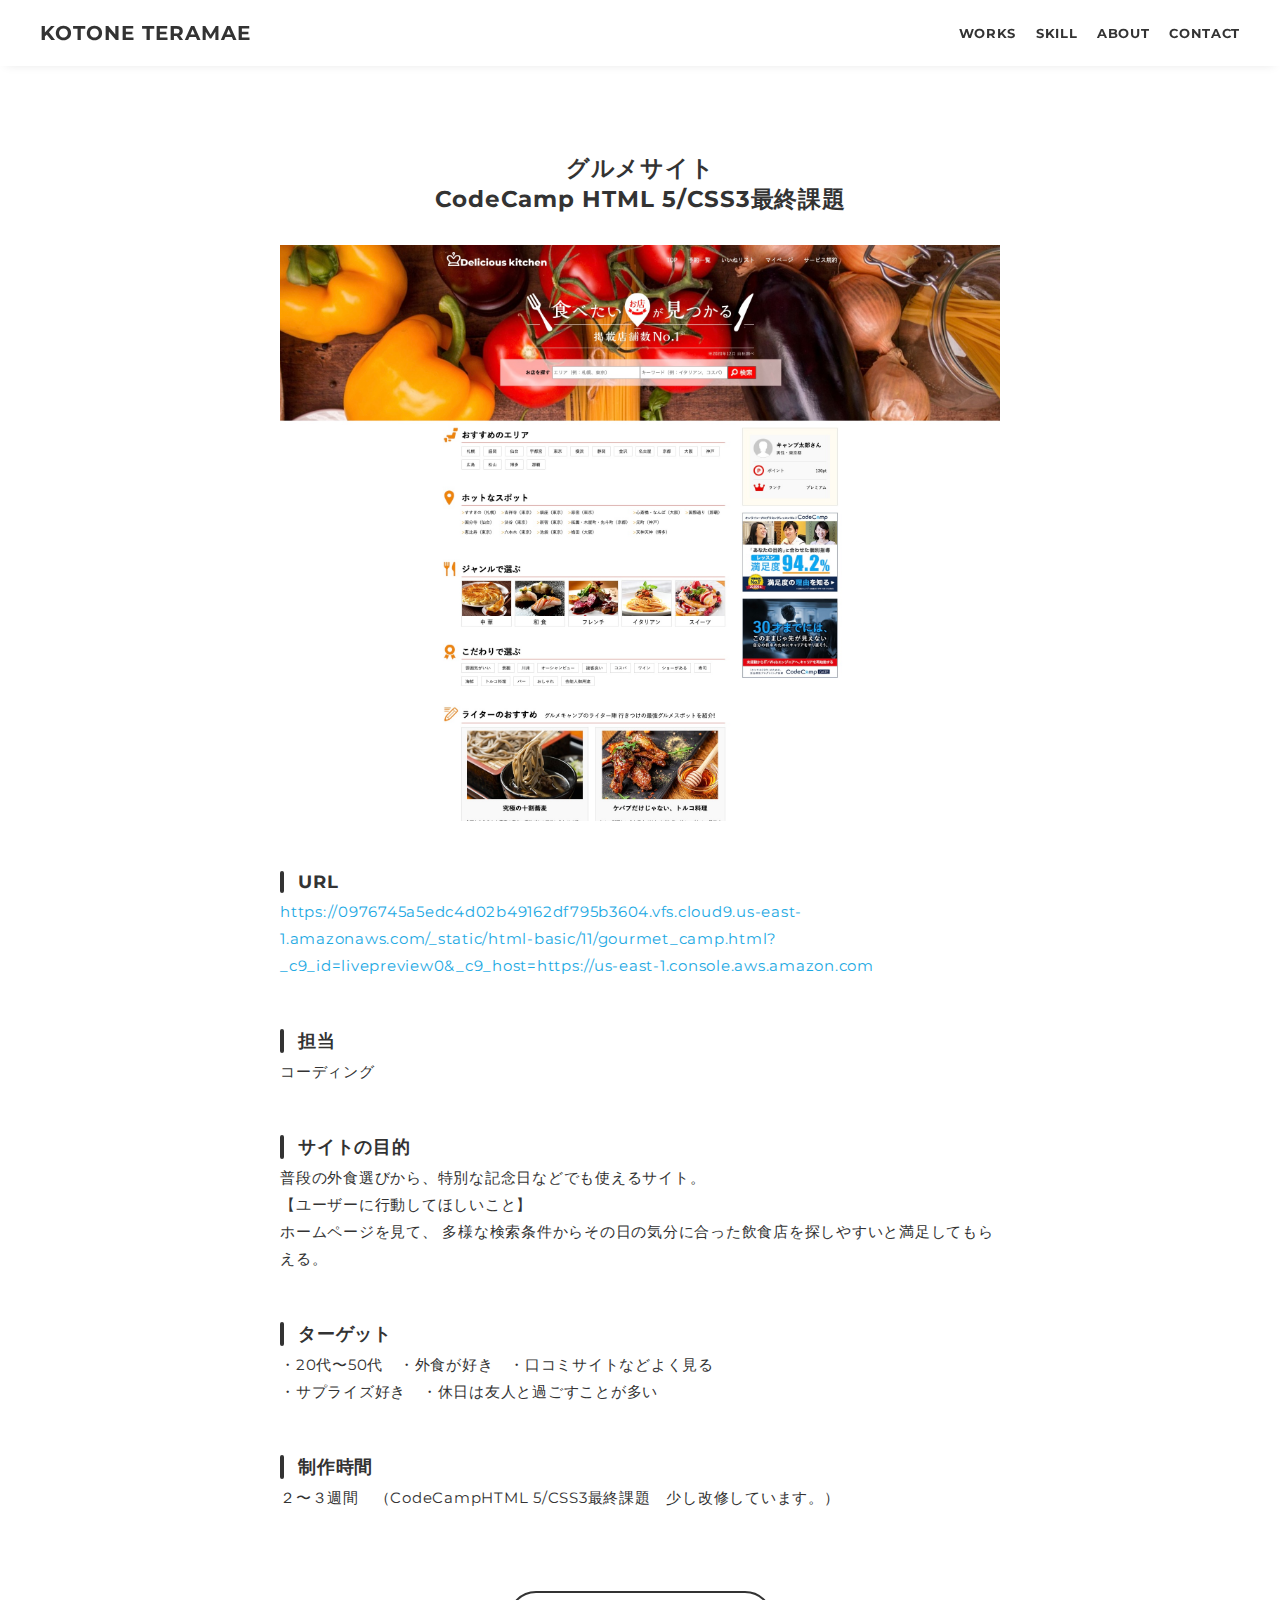
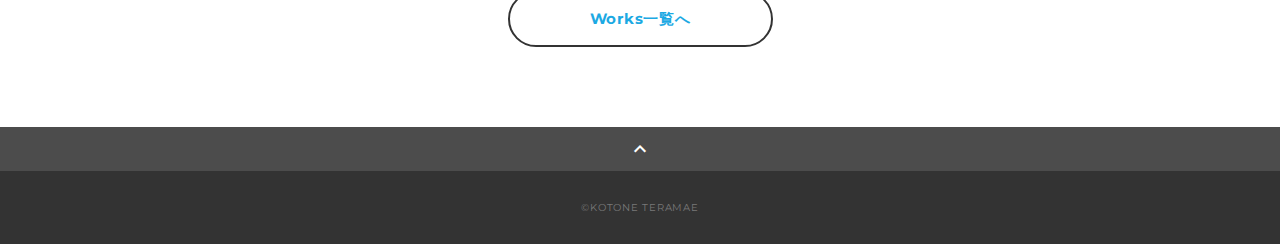
==== works-template.html @ c8ea1478 "portfolio upload" ====
<!DOCTYPE html>
<html>
<head>
  <meta charset="utf-8">
  <meta name="viewport" content="width=device-width,initial-scale=1.0,user-scalable=no">
  <meta property='og:type' content='website'>
  <meta property='og:title' content='WebデザイナーKOTONE TERAMAE ポートフォリオ'>
  <meta property='og:url' content='URLが入る'>
  <meta property='og:description' content='KOTONE TERAMAEのポートフォリオサイトです。'>
  <meta property="og:image" content="img/ogp.png">
  <meta name="description" content="KOTONE TERAMAEのポートフォリオサイトです" />
  <title>TARO YAMADA ポートフォリオ</title>
  <link rel="preconnect" href="https://fonts.gstatic.com">
  <link href="https://fonts.googleapis.com/css2?family=Montserrat:wght@400;700&display=swap" rel="stylesheet">
  <link href="https://fonts.googleapis.com/css?family=Material+Icons+Outlined" rel="stylesheet">
  <link href="css/ress.css" media="all" rel="stylesheet" type="text/css" />
  <link href="css/style.css" media="all" rel="stylesheet" type="text/css" />
  <link rel="shortcut icon" href="img/favicon.ico" />
  <link rel=”canonical” href=”URLが入る” />
</head>

<body>
  <div class="wrapper">

    <!-- header -->
    <header class="header ">
      <div class="container">
        <h1 class="header-logo">
          <a href="index.html">KOTONE TERAMAE</a>
        </h1>
        <nav class="gnav">
          <ul class="gnav-list">
            <li class="gnav-item"><a href="./index.html#works">WORKS</a></li>
            <li class="gnav-item"><a href="./index.html#skill">SKILL</a></li>
            <li class="gnav-item"><a href="./index.html#about">ABOUT</a></li>
            <li class="gnav-item"><a href="./index.html#contact">CONTACT</a></li>
          </ul>
        </nav>
      </div>
    </header>
    <!-- /header -->

    <main class="content">

      <article class="article">
        <div class="article-container">
          <h2 class="article-title">グルメサイト<br>CodeCamp HTML 5/CSS3最終課題</h2>
          <div class="article-body">
            <p>
              <img src="img/gourmet.jpg" alt="">
            </p>
            <h3>URL</h3>
            <p><a href="https://0976745a5edc4d02b49162df795b3604.vfs.cloud9.us-east-1.amazonaws.com/_static/html-basic/11/gourmet_camp.html?_c9_id=livepreview0&_c9_host=https://us-east-1.console.aws.amazon.com" target="_blank" rel="noopener">https://0976745a5edc4d02b49162df795b3604.vfs.cloud9.us-east-1.amazonaws.com/_static/html-basic/11/gourmet_camp.html?_c9_id=livepreview0&_c9_host=https://us-east-1.console.aws.amazon.com</a></p>
            <h3>担当</h3>
            <p>コーディング</p>
            <h3>サイトの目的</h3>
            <p>普段の外食選びから、特別な記念日などでも使えるサイト。<br>【ユーザーに行動してほしいこと】<br>ホームページを見て、
              多様な検索条件からその日の気分に合った飲食店を探しやすいと満足してもらえる。</p>
            <h3>ターゲット</h3>
            <p>・20代〜50代　・外食が好き　・口コミサイトなどよく見る<br>
              ・サプライズ好き　・休日は友人と過ごすことが多い　</p>
            <h3>制作時間</h3>
            <p>
              ２〜３週間　（CodeCampHTML 5/CSS3最終課題　少し改修しています。）
            </p>
          </div>
          <div class="home-link">
            <a class="mailbotan" href="./index.html#works">Works一覧へ</a>
          </div>
        </div>
      </article>

      <div class="page-top" id="js-page-top">
        <span class="material-icons-outlined">expand_less</span>
      </div>
    </main>

    <!-- footer -->
    <footer class="footer">
      <div class="copyright">&copy;KOTONE TERAMAE</div>
    </footer>
    <!-- /footer -->

  </div>
  <script src="https://ajax.googleapis.com/ajax/libs/jquery/3.5.1/jquery.min.js"></script>
  <script type='text/javascript' src="js/script.js"></script>
</body>
</html>
---- css/ress.css ----
/*!
 * ress.css • v3.0.1
 * MIT License
 * github.com/filipelinhares/ress
 */

/* # =================================================================
   # Global selectors
   # ================================================================= */

html {
  box-sizing: border-box;
  word-break: normal;
  -moz-tab-size: 4;
  tab-size: 4;

  -webkit-text-size-adjust: 100%; /* Prevent adjustments of font size after orientation changes in iOS */
}

*,
::before,
::after {
  box-sizing: inherit;
  background-repeat: no-repeat; /* Set `background-repeat: no-repeat` to all elements and pseudo elements */
}

::before,
::after {
  vertical-align: inherit;
  text-decoration: inherit; /* Inherit text-decoration and vertical align to ::before and ::after pseudo elements */
}

* {
  margin: 0;
  padding: 0; /* Reset `padding` and `margin` of all elements */
}

/* # =================================================================
   # General elements
   # ================================================================= */

hr {
  overflow: visible; /* Show the overflow in Edge and IE */
  height: 0; /* Add the correct box sizing in Firefox */
}

details,
main {
  display: block; /* Render the `main` element consistently in IE. */
}

summary {
  display: list-item; /* Add the correct display in all browsers */
}

small {
  font-size: 80%; /* Set font-size to 80% in `small` elements */
}

[hidden] {
  display: none; /* Add the correct display in IE */
}

abbr[title] {
  /* Add the correct text decoration in Chrome, Edge, IE, Opera, and Safari */
  text-decoration: underline;
  text-decoration: underline dotted;
  border-bottom: none; /* Remove the bottom border in Chrome 57 */
}

a {
  background-color: transparent; /* Remove the gray background on active links in IE 10 */
}

a:active,
a:hover {
  outline-width: 0; /* Remove the outline when hovering in all browsers */
}

code,
kbd,
pre,
samp {
  font-family: monospace, monospace; /* Specify the font family of code elements */
}

pre {
  font-size: 1em; /* Correct the odd `em` font sizing in all browsers */
}

b,
strong {
  font-weight: bolder; /* Add the correct font weight in Chrome, Edge, and Safari */
}

/* https://gist.github.com/unruthless/413930 */
sub,
sup {
  position: relative;
  font-size: 75%;
  line-height: 0;
  vertical-align: baseline;
}

sub {
  bottom: -.25em;
}

sup {
  top: -.5em;
}

/* # =================================================================
   # Forms
   # ================================================================= */

input {
  border-radius: 0;
}

/* Replace pointer cursor in disabled elements */
[disabled] {
  cursor: default;
}

[type="number"]::-webkit-container-spin-button,
[type="number"]::-webkit-outer-spin-button {
  height: auto; /* Correct the cursor style of increment and decrement buttons in Chrome */
}

[type="search"] {
  outline-offset: -2px; /* Correct the outline style in Safari */

  -webkit-appearance: textfield; /* Correct the odd appearance in Chrome and Safari */
}

[type="search"]::-webkit-search-decoration {
  -webkit-appearance: none; /* Remove the container padding in Chrome and Safari on macOS */
}

textarea {
  overflow: auto; /* Internet Explorer 11+ */
  resize: vertical; /* Specify textarea resizability */
}

button,
input,
optgroup,
select,
textarea {
  font: inherit; /* Specify font inheritance of form elements */
}

optgroup {
  font-weight: bold; /* Restore the font weight unset by the previous rule */
}

button {
  overflow: visible; /* Address `overflow` set to `hidden` in IE 8/9/10/11 */
}

button,
select {
  text-transform: none; /* Firefox 40+, Internet Explorer 11- */
}

/* Apply cursor pointer to button elements */
button,
[type="button"],
[type="reset"],
[type="submit"],
[role="button"] {
  cursor: pointer;
  color: inherit;
}

/* Remove container padding and border in Firefox 4+ */
button::-moz-focus-container,
[type="button"]::-moz-focus-container,
[type="reset"]::-moz-focus-container,
[type="submit"]::-moz-focus-container {
  padding: 0;
  border-style: none;
}

/* Replace focus style removed in the border reset above */
button:-moz-focusring,
[type="button"]::-moz-focus-container,
[type="reset"]::-moz-focus-container,
[type="submit"]::-moz-focus-container {
  outline: 1px dotted ButtonText;
}

button,
html [type="button"],
/* Prevent a WebKit bug where (2) destroys native `audio` and `video`controls in Android 4 */
[type="reset"],
[type="submit"] {
  -webkit-appearance: button; /* Correct the inability to style clickable types in iOS */
}

/* Remove the default button styling in all browsers */
button,
input,
select,
textarea {
  border-style: none;
  background-color: transparent;
}

/* Style select like a standard input */
select {
  -webkit-appearance: none; /* Chrome 41+ */
  -moz-appearance: none; /* Firefox 36+ */
}

select::-ms-expand {
  display: none; /* Internet Explorer 11+ */
}

select::-ms-value {
  color: currentColor; /* Internet Explorer 11+ */
}

legend {
  display: table; /* Correct the text wrapping in Edge and IE */
  max-width: 100%; /* Correct the text wrapping in Edge and IE */
  max-width: 100%; /* Correct the text wrapping in Edge 18- and IE */
  white-space: normal; /* Correct the text wrapping in Edge and IE */
  color: inherit; /* Correct the color inheritance from `fieldset` elements in IE */
  border: 0; /* Correct `color` not being inherited in IE 8/9/10/11 */
}

::-webkit-file-upload-button {
  font: inherit; /* Change font properties to `inherit` in Chrome and Safari */
  color: inherit;
  /* Correct the inability to style clickable types in iOS and Safari */

  -webkit-appearance: button;
}

/* # =================================================================
   # Specify media element style
   # ================================================================= */

img {
  border-style: none; /* Remove border when inside `a` element in IE 8/9/10 */
}

/* Add the correct vertical alignment in Chrome, Firefox, and Opera */
progress {
  vertical-align: baseline;
}

/* # =================================================================
   # Accessibility
   # ================================================================= */

/* Hide content from screens but not screenreaders */
@media screen {
  [hidden~="screen"] {
    display: inherit;
  }
  [hidden~="screen"]:not(:active):not(:focus):not(:target) {
    position: absolute !important;
    clip: rect(0 0 0 0) !important;
  }
}

/* Specify the progress cursor of updating elements */
[aria-busy="true"] {
  cursor: progress;
}

/* Specify the pointer cursor of trigger elements */
[aria-controls] {
  cursor: pointer;
}

/* Specify the unstyled cursor of disabled, not-editable, or otherwise inoperable elements */
[aria-disabled] {
  cursor: default;
}
---- css/style.css ----
body {
  font-family: "Montserrat","Helvetica Neue",Arial,"Hiragino Kaku Gothic ProN","Hiragino Sans",Meiryo,sans-serif;
  font-size: 15px;
  letter-spacing: .05em;
  color: #333;
}

a {
  transition: opacity .3s;
  text-decoration: none;
  color: #1ca9e3;
}

img {
  max-width: 100%;
  height: auto;
  vertical-align: bottom;
  border-style: none;
}



.pc-only {
  display: block;
}

.sp-only {
  display: none;
}

/*--------------------------------
 レイアウト
---------------------------------*/
.wrapper {
  padding-top: 73px;
}

.section {
  padding: 90px 0;
}

.section:nth-of-type(odd) {
  background-color: #f7f7f7;
}

.container {
  max-width: 1340px;
  margin: 0 auto;
  padding: 0 40px;
}

/*--------------------------------
 見出し
---------------------------------*/
.title {
  font-size: 34px;
  font-weight: bold;
  line-height: 1;
  margin-bottom: 40px;
  text-align: center;
  letter-spacing: .05em;
  color: #333;
}

.lead {
  font-size: 16px;
  line-height: 1.8;
  margin-bottom: 30px;
}

/*--------------------------------
ヘッダー
---------------------------------*/
.header {
  position: fixed;
  top: 0;
  z-index: 1;
  width: 100%;
  background-color: #fff;
  box-shadow: 0 5px 10px -6px rgba(0,0,0,.1);
}

.header .container {
  display: flex;
  align-items: center;
  justify-content: space-between;
  padding: 20px 40px;
}

.header-logo {
  font-size: 20px;
  font-weight: bold;
  line-height: 1.2;
  margin-right: 20px;
  letter-spacing: .05em;
}

.header-logo a {
  color: #333;
}

.gnav-list {
  display: flex;
  justify-content: space-between;
  list-style: none;
}

.gnav-item:not(:last-child) {
  margin-right: 20px;
}

.gnav-item a {
  position: relative;
  font-size: 13px;
  font-weight: bold;
  display: inline-block;
  padding: 5px 0;
  transition: .3s;
  letter-spacing: .05em;
  color: #333;
}
.gnav-item a:after {
  position: absolute;
  bottom: 0;
  left: 50%;
  width: 0;
  height: 3px;
  content: "";
  transition: .3s;
  -webkit-transform: translateX(-50%);
  transform: translateX(-50%);
  background-color: #333;
}

.gnav-item a:hover:after {
  width: 100%;
}

/*--------------------------------
 メインビジュアル
---------------------------------*/
.mv {
  display: flex;
  align-items: center;
  justify-content: center;
  height: 85vh;
  text-align: center;
}

.mv-container {
  padding: 0 40px;
}

.mv-title {
  font-size: 60px;
  font-weight: bold;
  line-height: 1.2;
  margin-bottom: 5px;
  letter-spacing: .1em;
}
.mv-subtitle {
  font-size: 20px;
  font-weight: bold;
  line-height: 1;
  margin-bottom: 40px;
  letter-spacing: .08em;
}

.mv-text {
  font-size: 16px;
  line-height: 1.8;
}

/*--------------------------------
 Works
---------------------------------*/
.works-list {
  display: flex;
  flex-wrap: wrap;
  margin-bottom: -40px;
}

.works-item {
  width: 31.74603%;
  margin-right: 1.58730%;
  margin-bottom: 40px;
  color: #333;
}

.works-item:hover {
  opacity: .9;
}

.works-item:nth-of-type(3n) {
  margin-right: 0;
}

.works-img img {
  border: 1px solid #e6e6e6;
}

.works-name {
  font-size: 12px;
  font-weight: bold;
  margin-top: 8px;
}

.works-info {
  font-size: 10px;
  margin-top: 5px;
}

/*--------------------------------
 Skill
---------------------------------*/
.skill-list {
  display: flex;
  flex-wrap: wrap;
  justify-content: space-between;
  margin-bottom: -50px;
}

.skill-item {
  display: flex;
  align-items: flex-start;
  justify-content: space-between;
  width: 48%;
  margin-bottom: 50px;
}

.skill-img {
  width: 60px;
  height: auto;
  margin-right: 20px;
}

.skill-body {
  flex: 1;
}

.skill-name {
  margin-bottom: 10px;
}

.skill-text {
  font-size: 14px;
  line-height: 1.8;
}

/*--------------------------------
 About
---------------------------------*/
.profile {
  display: flex;
  flex-wrap: wrap;
  max-width: 800px;
  margin: 0 auto;
}
.profile-img {
  width: 20%;
  margin-right: 30px;
  border-radius: 50%;
}
.profile-img img {
  border-radius: 50%;
}
.profile-body {
  flex: 1;
}

.profile-body p {
  font-size: 15px;
  line-height: 1.8;
}

.profile-body p:not(:last-child) {
  margin-bottom: 30px;
}

/*--------------------------------
 Contact
---------------------------------*/
.contact {
  text-align: center;
}

.contact-item:not(:last-child) {
  margin-right: 10px;
}

.contact-text {
  margin-top: 10px;
}

.mailbotan{
  display: inline-block;
  border-radius: 50px;
  border: 2px solid #333;
  padding: 16px 80px;
  font-weight: bold;
  background-color: white;
  transition: .3s;
}
.mailbotan:hover{
  border-color: #1ca9e3;
  background-color: #f5f5f5;
}
/*--------------------------------
 ページトップ
---------------------------------*/
.page-top {
  font-weight: bold;
  padding: 10px;
  cursor: pointer;
  text-align: center;
  background-color: #4c4c4c;
}

.page-top .material-icons-outlined {
  vertical-align: bottom;
  color: #fff;
}

/*--------------------------------
 フッター
---------------------------------*/
.footer {
  padding: 30px;
  background-color: #333;
}

.copyright {
  font-size: 10px;
  text-align: center;
  color: #797979;
}

/*--------------------------------
 下層：Worksページ
---------------------------------*/
.article {
  padding: 80px 0;
}

.article-container {
  max-width: 1040px;
  margin: 0 auto;
  padding: 0 20px;
}

.article-title {
  margin-bottom: 30px;
  text-align: center;
}

.article-body {
  max-width: 720px;
  margin: 0 auto;
  margin-bottom: 80px;
}

.article-body h3 {
  position: relative;
  font-size: 18px;
  margin-bottom: 5px;
  padding-left: 1em;
}

.article-body h3:not(:first-child) {
  margin-top: 50px;
}

.article-body h3::before {
  position: absolute;
  top: 0;
  left: 0;
  width: 4px;
  height: 100%;
  content: "";
  border-radius: 3px;
  background-color: #333;
}

.article-body p {
  font-size: 15px;
  line-height: 1.8;
  margin-bottom: 30px;
}

.home-link {
  text-align: center;
}

/*media Queries 767
----------------------------------------------------*/
@media screen and (max-width: 767px) {
  body {
    font-size: 14px;
  }

  .pc-only {
    display: none;
  }

  .sp-only {
    display: block;
  }

  /* 見出し */
  .title {
    font-size: 26px;
    margin-bottom: 20px;
  }

  .lead {
    font-size: 14px;
    line-height: 1.7;
    margin-bottom: 20px;
  }

  /* レイアウト */
  .wrapper {
    padding-top: 57px;
  }

  .section {
    padding: 60px 0;
  }

  .container {
    padding: 0 20px;
  }

  /* ヘッダー */
  .header .container {
    padding: 15px;
  }

  .header-logo {
    font-size: 15px;
    margin-right: 15px;
  }

  .gnav-item:not(:last-child) {
    margin-right: 10px;
  }

  .gnav-item a {
    font-size: 10px;
  }

  .gnav-item a:after {
    display: none;
  }

  /*  メインビジュアル */
  .mv {
    height: 75vh;
  }

  .mv-container {
    padding: 0 20px;
  }

  .mv-title {
    font-size: 30px;
  }
  .mv-subtitle {
    font-size: 16px;
    margin-bottom: 20px;
  }

  .mv-text {
    font-size: 14px;
    line-height: 1.7;
  }

  /* Works */
  .works-name {
    font-size: 12px;
  }

  .works-info {
    margin-top: 3px;
  }

  .works-list {
    justify-content: space-between;
  }

  .works-item {
    flex: 0 0 48%;
    margin-right: 0;
    margin-bottom: 30px;
  }

  /* Skill */
  .skill-list {
    display: block;
    margin-bottom: 0;
  }

  .skill-item {
    width: 100%;
    margin-bottom: 35px;
  }

  .skill-item:last-child {
    margin-bottom: 0;
  }

  .skill-name {
    margin-bottom: 5px;
  }

  .skill-text {
    font-size: 13px;
    line-height: 1.7;
  }

  /* About */
  .profile {
    display: block;
  }
  .profile-img {
    width: 150px;
    margin: 0 auto;
    margin-bottom: 25px;
  }

  .profile-body p {
    font-size: 14px;
    line-height: 1.7;
  }

  .profile-body p:not(:last-child) {
    margin-bottom: 20px;
  }

  /* フッター */
  .footer {
    padding: 20px;
  }

  /* 下層ページ */
  .article {
    padding: 50px 0;
  }

  .article-body h3 {
    font-size: 16px;
    padding-left: .8em;
  }

  .article-body h3:not(:first-child) {
    margin-top: 30px;
  }

  .article-body p {
    font-size: 14px;
    line-height: 1.7;
    margin-bottom: 20px;
  }
}
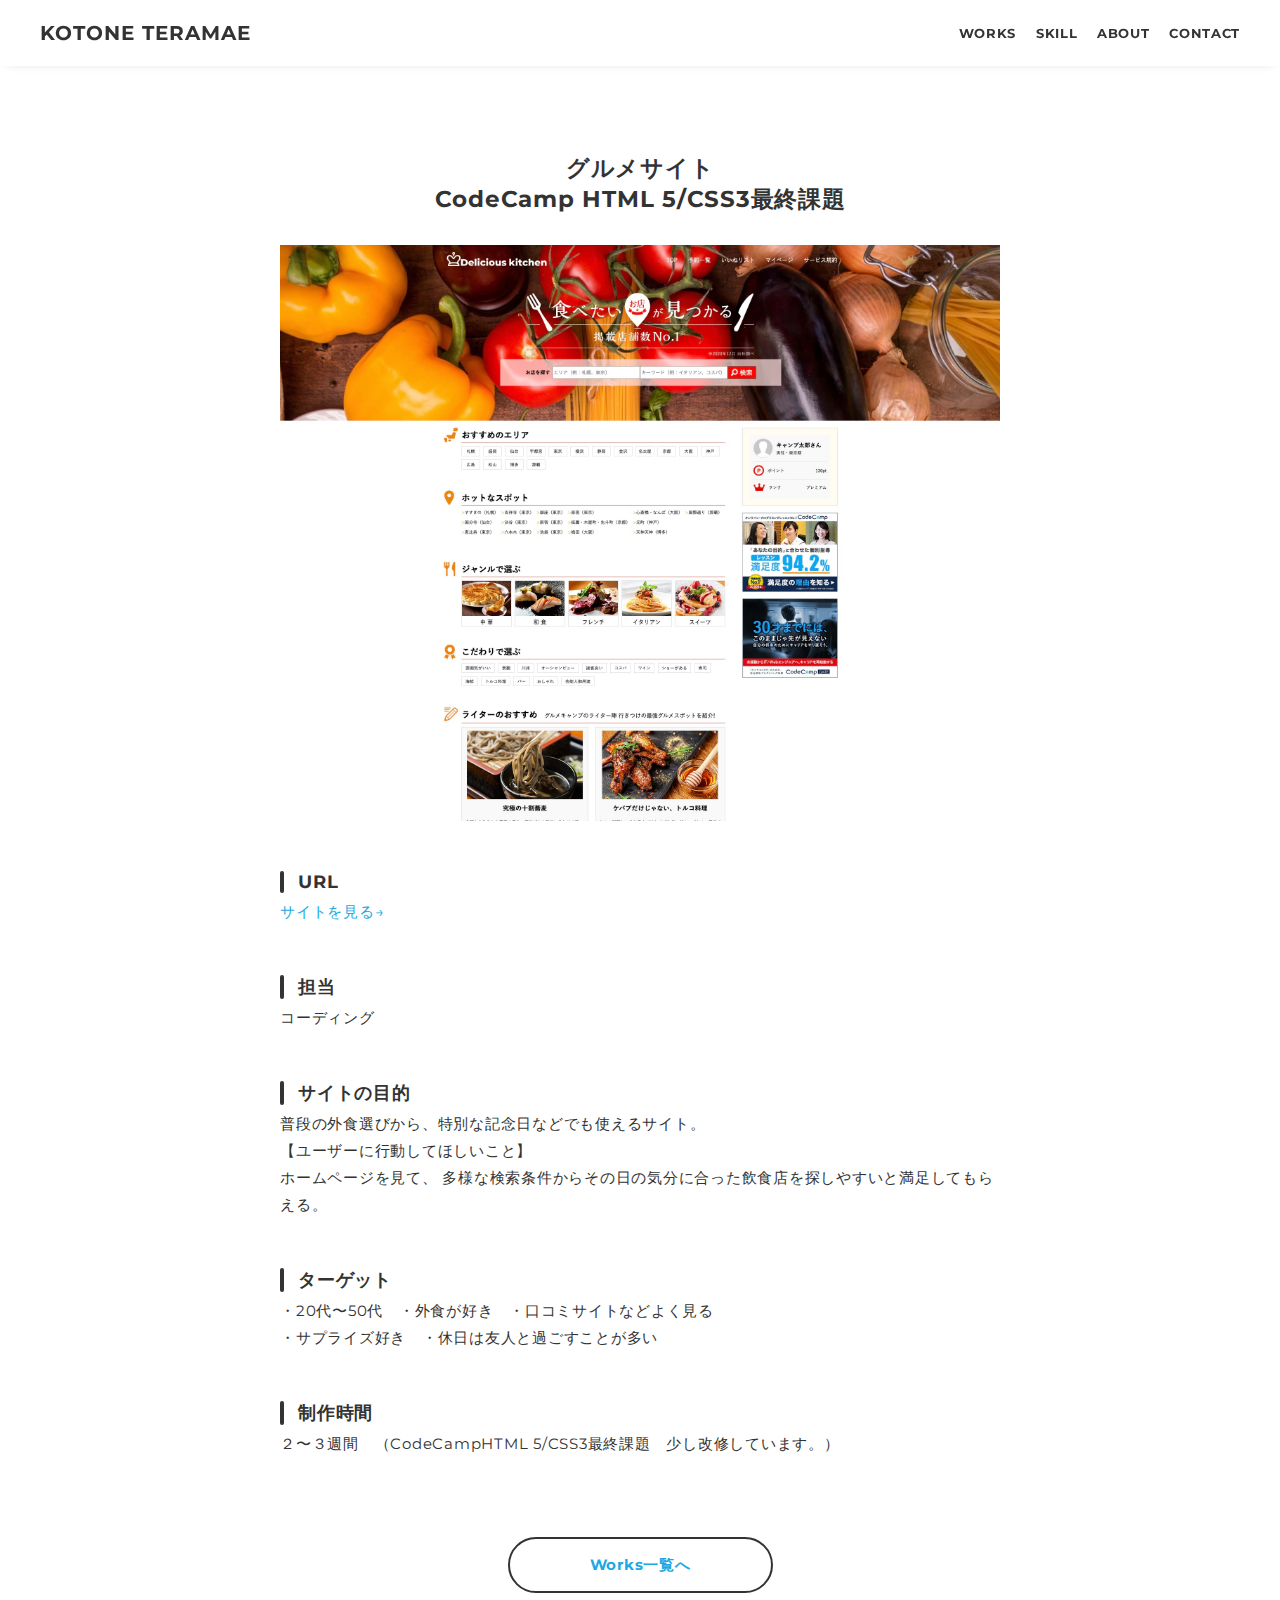
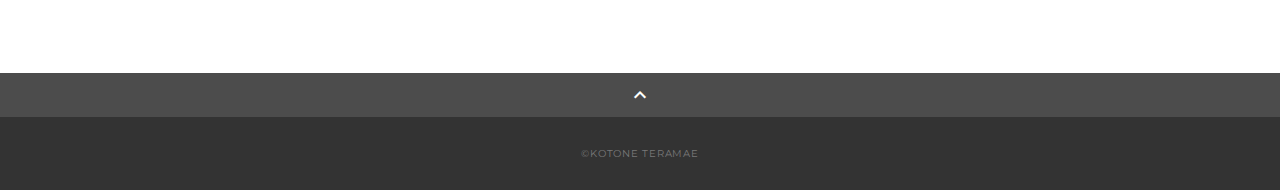
==== commit 21b9813e: "Works 更新" ====
--- a/works-template.html
+++ b/works-template.html
@@ -50,7 +50,7 @@
               <img src="img/gourmet.jpg" alt="">
             </p>
             <h3>URL</h3>
-            <p><a href="https://0976745a5edc4d02b49162df795b3604.vfs.cloud9.us-east-1.amazonaws.com/_static/html-basic/11/gourmet_camp.html?_c9_id=livepreview0&_c9_host=https://us-east-1.console.aws.amazon.com" target="_blank" rel="noopener">https://0976745a5edc4d02b49162df795b3604.vfs.cloud9.us-east-1.amazonaws.com/_static/html-basic/11/gourmet_camp.html?_c9_id=livepreview0&_c9_host=https://us-east-1.console.aws.amazon.com</a></p>
+            <p><a href="htts://km037.github.io/cooksite/" target="_blank" rel="noopener">サイトを見る→</a></p>
             <h3>担当</h3>
             <p>コーディング</p>
             <h3>サイトの目的</h3>
